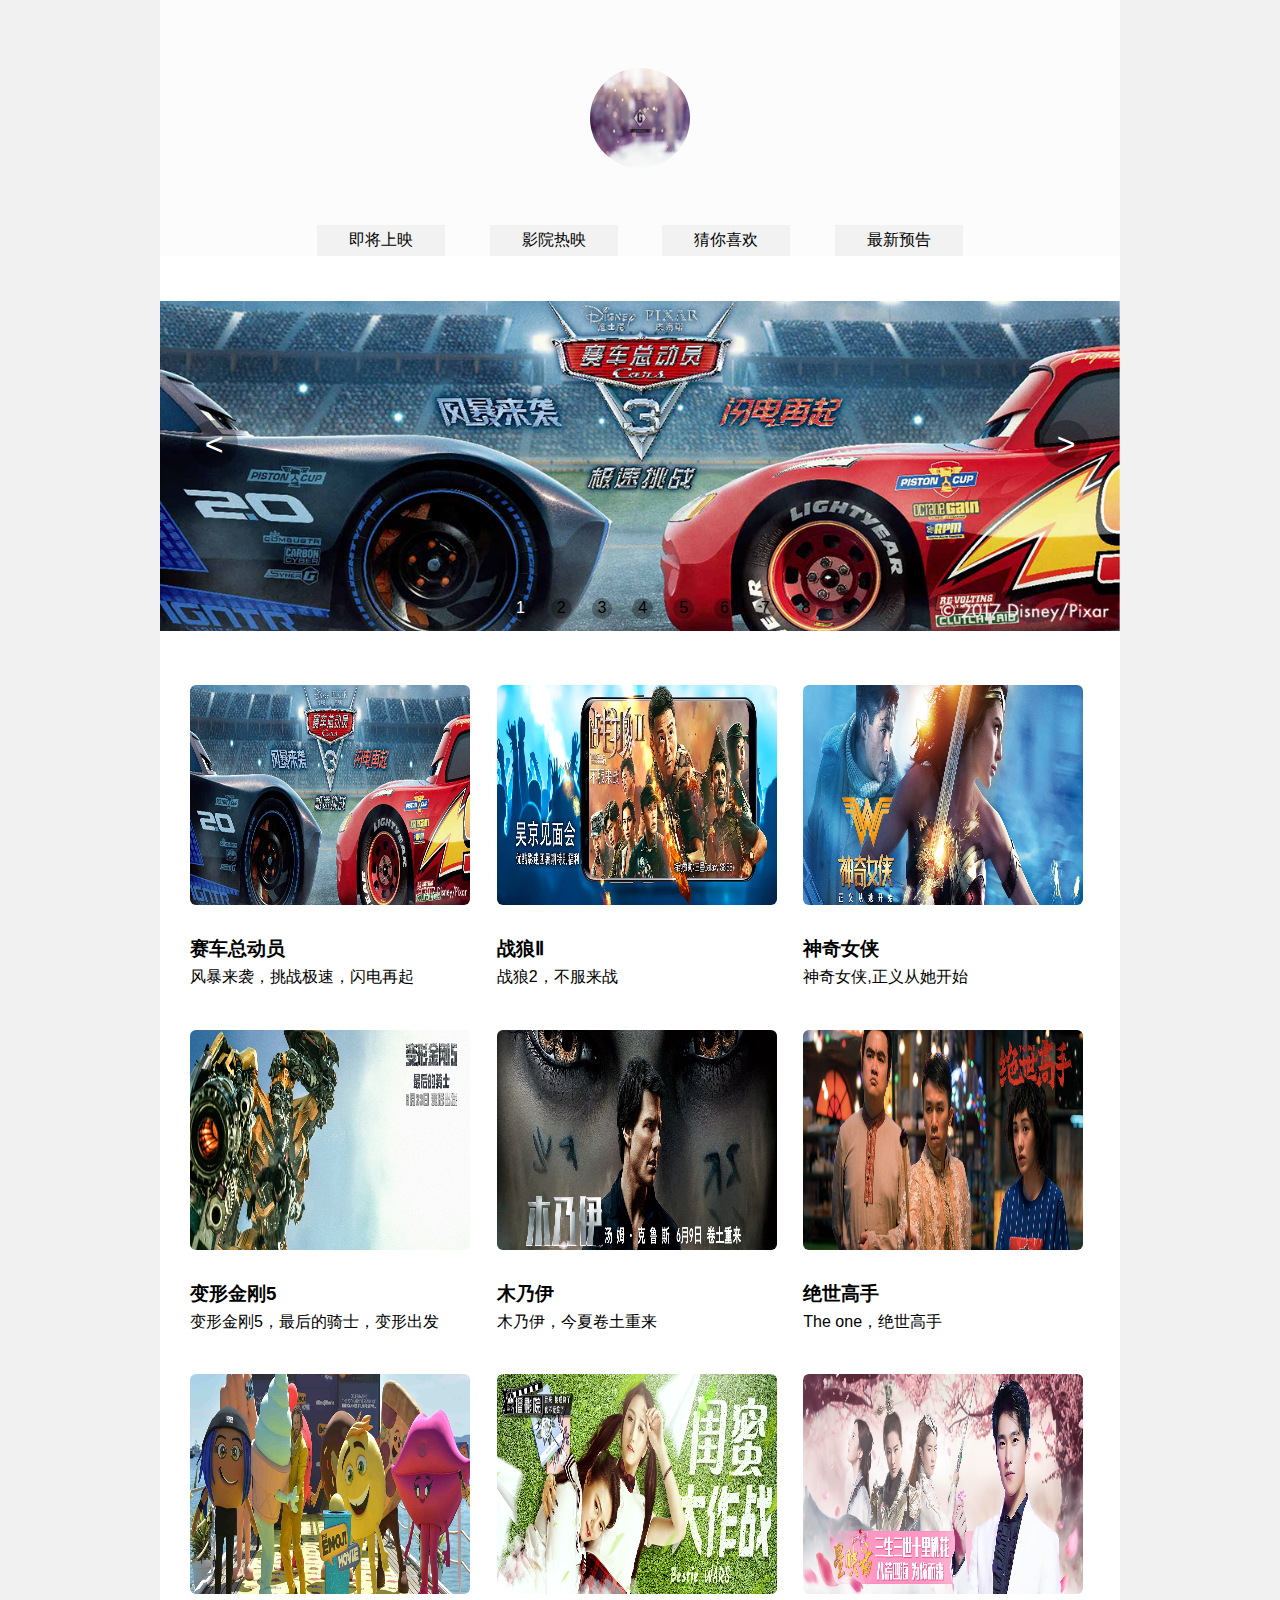
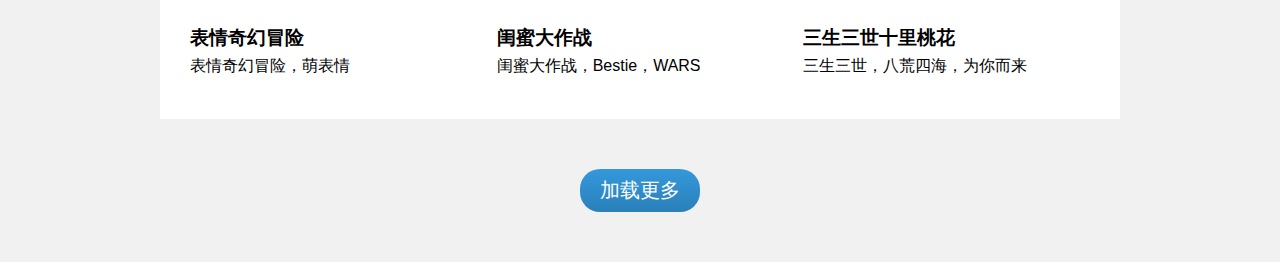
==== index.html @ 677a9473 "一个简单的页面优化整合" ====
<!doctype html>
<html lang="zh-Hans">
<head>
    <meta charset="UTF-8">
    <meta name="viewport" content="width=device-width, user-scalable=no, initial-scale=1.0, maximum-scale=1.0, minimum-scale=1.0">
    <meta http-equiv="X-UA-Compatible" content="ie=edge">
    <title>My Pages</title>
    <link rel="stylesheet" href="style.css" />
    <link rel="shortcut icon" href="favicon.ico">
</head>
<body>
<div class="wrapper">
    <section class="profile">
        <div class="avatar">
            <img src="./images/avatar.jpg" alt="主题图片"/>
        </div>
        <div class="category">
            <span>即将上映</span>
            <span>影院热映</span>
            <span>猜你喜欢</span>
            <span>最新预告</span>
        </div>
    </section>
    <section class="slide">
        <div class="slide-content">
            <ul>
                <li>
                    <a href="javascript:;">
                        <img src="./images/sczdy.jpg" alt="赛车总动员"/>
                    </a>
                </li>
                <li>
                    <a href="javascript:;">
                        <img src="./images/zl2.jpg" alt="战狼2"/>
                    </a>
                </li>
                <li>
                    <a href="javascript:;">
                        <img src="./images/bxjg.jpg" alt="变形金刚5"/>
                    </a>
                </li>
                <li>
                    <a href="javascript:;">
                        <img src="./images/sqnx.jpg" alt="神奇女侠"/>
                    </a>
                </li>
                <li>
                    <a href="javascript:;">
                        <img src="./images/mny.jpg" alt="木乃伊"/>
                    </a>
                </li>
                <li>
                    <a href="javascript:;">
                        <img src="./images/jsgs.jpg" alt="绝世高手"/>
                    </a>
                </li>
                <li>
                    <a href="javascript:;">
                        <img src="./images/bqqhmx.jpg" alt="表情奇幻冒险"/>
                    </a>
                </li>
                <li>
                    <a href="javascript:;">
                        <img src="./images/gmdzz.jpg" alt="闺蜜大作战"/>
                    </a>
                </li>
                <li>
                    <a href="javascript:;">
                        <img src="./images/slth.jpg" alt="三生三世十里桃花"/>
                    </a>
                </li>
            </ul>
            <span class="previous"><</span>
            <span class="next">></span>
        </div>
        <div class="slide-control">
            <ul>
                <li class="active">1</li>
                <li>2</li>
                <li>3</li>
                <li>4</li>
                <li>5</li>
                <li>6</li>
                <li>7</li>
                <li>8</li>
                <li>9</li>
            </ul>
        </div>
    </section>
    <section class="album">
        <ul id="list">
            <li>
                <img src="./images/sczdy.jpg" alt="赛车总动员"/>
                <h3>赛车总动员</h3>
                <p>风暴来袭，挑战极速，闪电再起</p>
            </li>
            <li>
                <img src="./images/zl2.jpg" alt="战狼2"/>
                <h3>战狼Ⅱ</h3>
                <p>战狼2，不服来战</p>
            </li>
            <li>
                <img src="./images/sqnx.jpg" alt="神奇女侠"/>
                <h3>神奇女侠</h3>
                <p>神奇女侠,正义从她开始</p>
            </li>
            <li>
                <img src="./images/bxjg.jpg" alt="变形金刚5"/>
                <h3>变形金刚5</h3>
                <p>变形金刚5，最后的骑士，变形出发</p>
            </li>
            <li>
                <img src="./images/mny.jpg" alt="木乃伊"/>
                <h3>木乃伊</h3>
                <p>木乃伊，今夏卷土重来</p>
            </li>
            <li>
                <img src="./images/jsgs.jpg" alt="绝世高手"/>
                <h3>绝世高手</h3>
                <p>The one，绝世高手</p>
            </li>
            <li>
                <img src="./images/bqqhmx.jpg" alt="表情奇幻冒险"/>
                <h3>表情奇幻冒险</h3>
                <p>表情奇幻冒险，萌表情</p>
            </li>
            <li>
                <img src="./images/gmdzz.jpg" alt="闺蜜大作战"/>
                <h3>闺蜜大作战</h3>
                <p>闺蜜大作战，Bestie，WARS</p>
            </li>
            <li>
                <img src="./images/slth.jpg" alt="三生三世十里桃花"/>
                <h3>三生三世十里桃花</h3>
                <p>三生三世，八荒四海，为你而来</p>
            </li>
        </ul>
    </section>
</div>
<div class="loadMore">
    <a id="loadMoreButton" class="loadMore_button" href="javascript:void(0);">加载更多</a>
</div>
</body>
<script src="http://apps.bdimg.com/libs/jquery/2.1.4/jquery.min.js"></script><!--http or https 都能访问到-->
<script src="script.js"></script>
</html>
---- style.css ----
/*************css reset****************/
*{ margin: 0; padding: 0; box-sizing: border-box; }
ul,ol{ list-style: none;}
img{ border: none;}
a,a:hover,a:visited{ text-decoration: none;}
/*{ outline: 1px solid red;}*精髓技巧 */

/****************public css********************/
body{
    background: #f1f1f1;
    font-family: Helvetica,Arial,cursive;
}
.wrapper{
    max-width: 960px;
    margin: 0 auto;
    background: #fff;
}

/****************profile css*****************/
section.profile{
    text-align: center;
    background: #fcfcfc;
}
section.profile > .avatar{
    padding-top: 68px;
    padding-bottom: 53px;
}
section.profile > .avatar > img{
    width: 100px;
    height: 100px;
    border-radius: 50%;
}
section.profile .category{
    margin-bottom: 45px;
}
section.profile .category span{
    padding: .3em 2em .3em 2em;
    display: inline-block;
    background: rgba(232,231,231,0.5);
    margin: 0 20px;
    cursor: pointer;
}
/******************slide css********************/
section.slide{
    position: relative;
}
section.slide > .slide-content{
    overflow: hidden;
    position: relative;
}
section.slide > .slide-content .previous , .next{
    width: 1.5em;
    height: 1.5em;
    border-radius: 50%;
    background: rgba(0,0,0,0.3);
    line-height: 1.5em;
    text-align: center;
    font-size: 32px;
    color: #fff;
    cursor: pointer;
}
section.slide > .slide-content .previous{
    position: absolute;
    bottom: 50%;
    left: 30px;
}
section.slide > .slide-content .next{
    position: absolute;
    bottom: 50%;
    right: 30px;
}
section.slide > .slide-content > ul{
    display: flex;
}
section.slide > .slide-content > ul > li{
    width: 100%;
    flex-shrink: 0; /*不要收缩*/
}
section.slide img{
    width: 100%;
}
section.slide > .slide-control{
    position: absolute;
    bottom: 5%;
    left: 50%;
    transform: translateX(-150px);
}
section.slide > .slide-control ul{
    display: flex;
}
section.slide > .slide-control ul > li{
    width: 1.3em;
    height: 1.3em;
    border-radius: 50%;
    background: rgba(0,0,0,0.3);
    line-height: 1.3em;
    text-align: center;
    margin-left: 20px;
    cursor: pointer;
}
section.slide > .slide-control ul > li.active{
    width: 1.3em;
    height: 1.3em;
    border-radius: 50%;
    background: rgba(0,0,0,0.5);
    line-height: 1.3em;
    text-align: center;
    margin-left: 20px;
    color: #fff;
}

/****************album css*********************/
section.album{
    background: #fff;
}
section.album ul {
    max-width: 100%;
    display: flex;
    flex-flow: row wrap;
    justify-content: space-around;
    margin: 50px 20px;
}
section.album ul li{
    width: calc(33.333333% - 20px);
    padding-bottom: 40px;

}
section.album ul  li > img{
    max-width: 280px;
    min-height: 220px;
    border-radius: 6px;
    margin-bottom: 25px;
}
section.album ul  li > h3,p{
    line-height: 1.6em;
}

/****************loadMore css****************/
div.loadMore{
    text-align: center;
    margin-bottom: 50px;
}
.loadMore_button {
    background: #3498db;
    background-image: linear-gradient(to bottom, #3498db, #2980b9);
    border-radius: 20px;
    color: #fff;
    font-size: 20px;
    padding: 8px 20px 8px 20px;
    display: inline-block;
}

.loadMore_button:hover {
    background: #3cb0fd;
    background-image: linear-gradient(to bottom, #3cb0fd, #3498db);
}
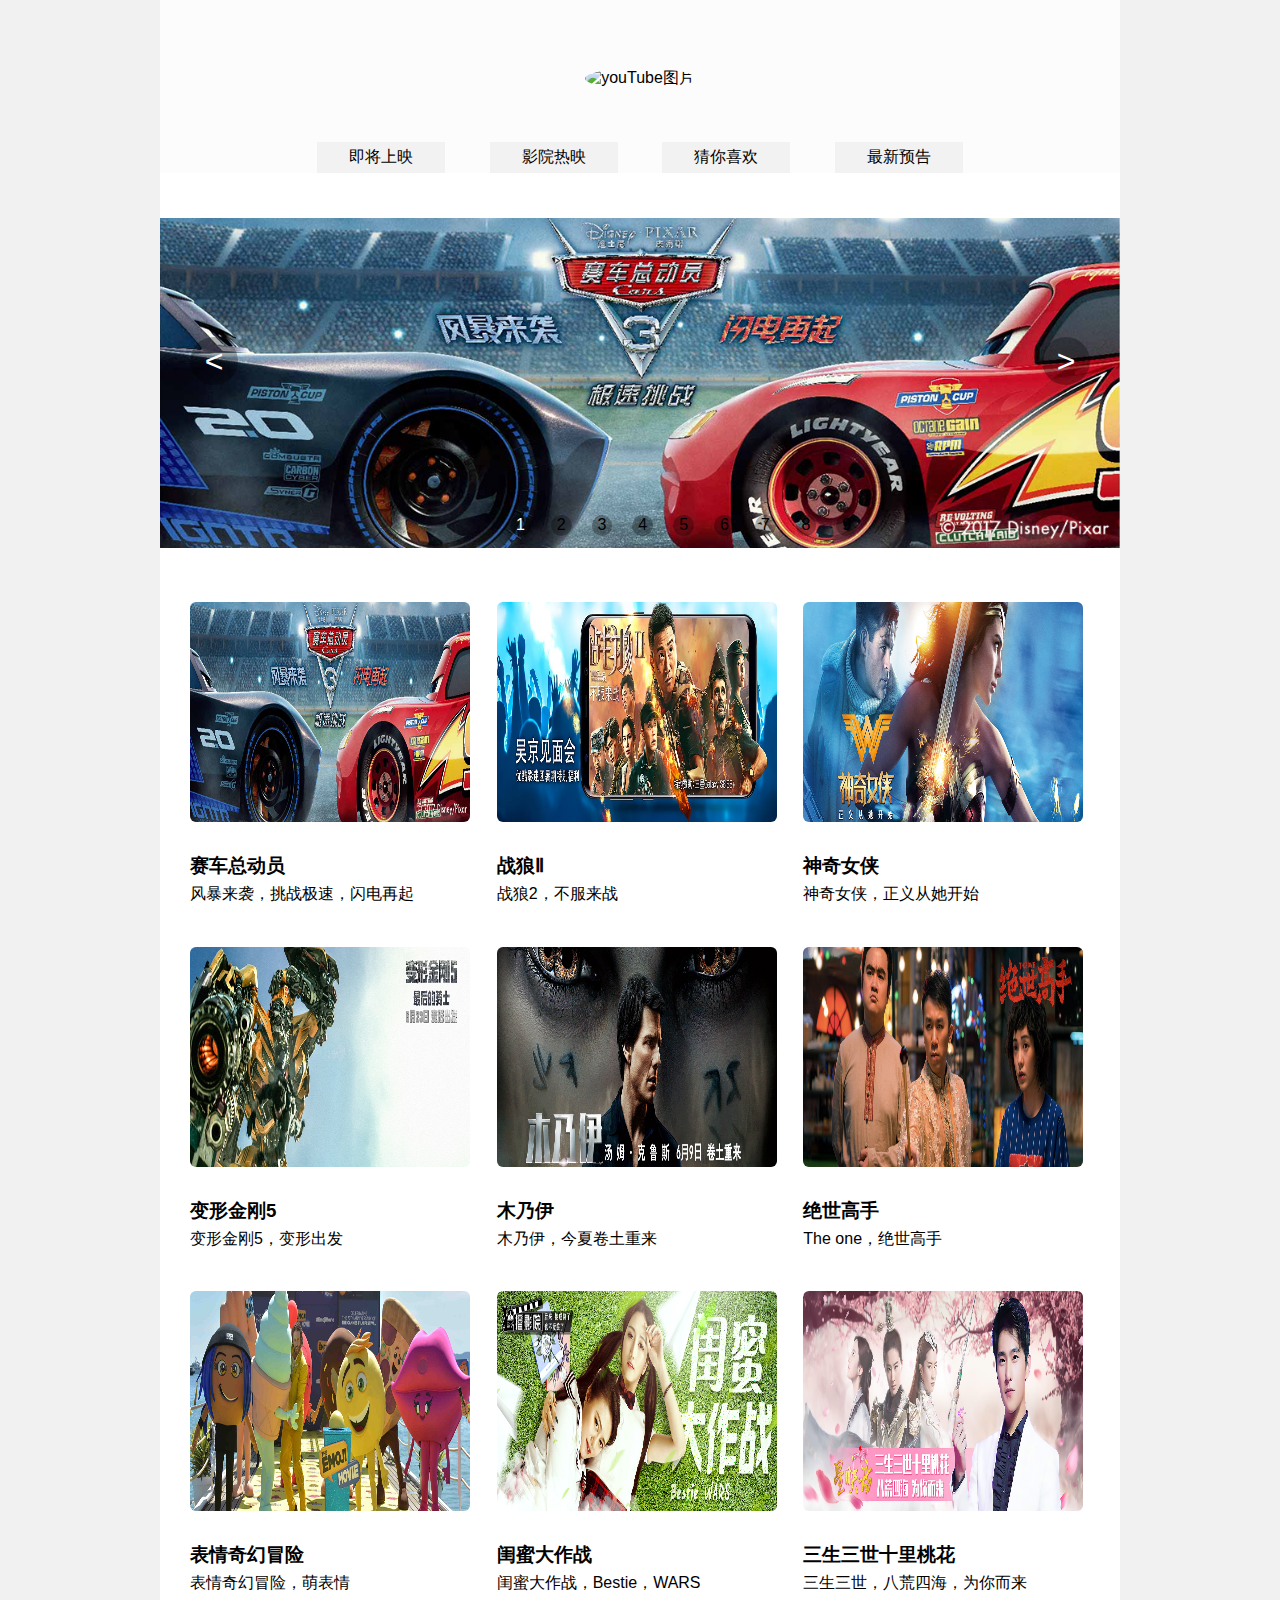
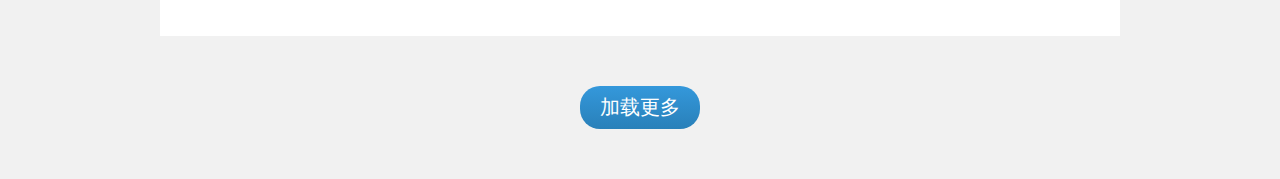
==== commit 90964010: "update index" ====
--- a/index.html
+++ b/index.html
@@ -7,12 +7,13 @@
     <title>My Pages</title>
     <link rel="stylesheet" href="style.css" />
     <link rel="shortcut icon" href="favicon.ico">
+    <link rel="prefetch" href="./images/giphy.gif"/>
 </head>
 <body>
 <div class="wrapper">
     <section class="profile">
         <div class="avatar">
-            <img src="./images/avatar.jpg" alt="主题图片"/>
+            <img src="./images/youTube.jpg" alt="youTube图片"/>
         </div>
         <div class="category">
             <span>即将上映</span>
@@ -102,12 +103,12 @@
             <li>
                 <img src="./images/sqnx.jpg" alt="神奇女侠"/>
                 <h3>神奇女侠</h3>
-                <p>神奇女侠,正义从她开始</p>
+                <p>神奇女侠，正义从她开始</p>
             </li>
             <li>
                 <img src="./images/bxjg.jpg" alt="变形金刚5"/>
                 <h3>变形金刚5</h3>
-                <p>变形金刚5，最后的骑士，变形出发</p>
+                <p>变形金刚5，变形出发</p>
             </li>
             <li>
                 <img src="./images/mny.jpg" alt="木乃伊"/>
@@ -141,6 +142,6 @@
     <a id="loadMoreButton" class="loadMore_button" href="javascript:void(0);">加载更多</a>
 </div>
 </body>
-<script src="http://apps.bdimg.com/libs/jquery/2.1.4/jquery.min.js"></script><!--http or https 都能访问到-->
+<script src="//apps.bdimg.com/libs/jquery/2.1.4/jquery.min.js"></script><!--http or https 都能访问到-->
 <script src="script.js"></script>
-</html>+</html>
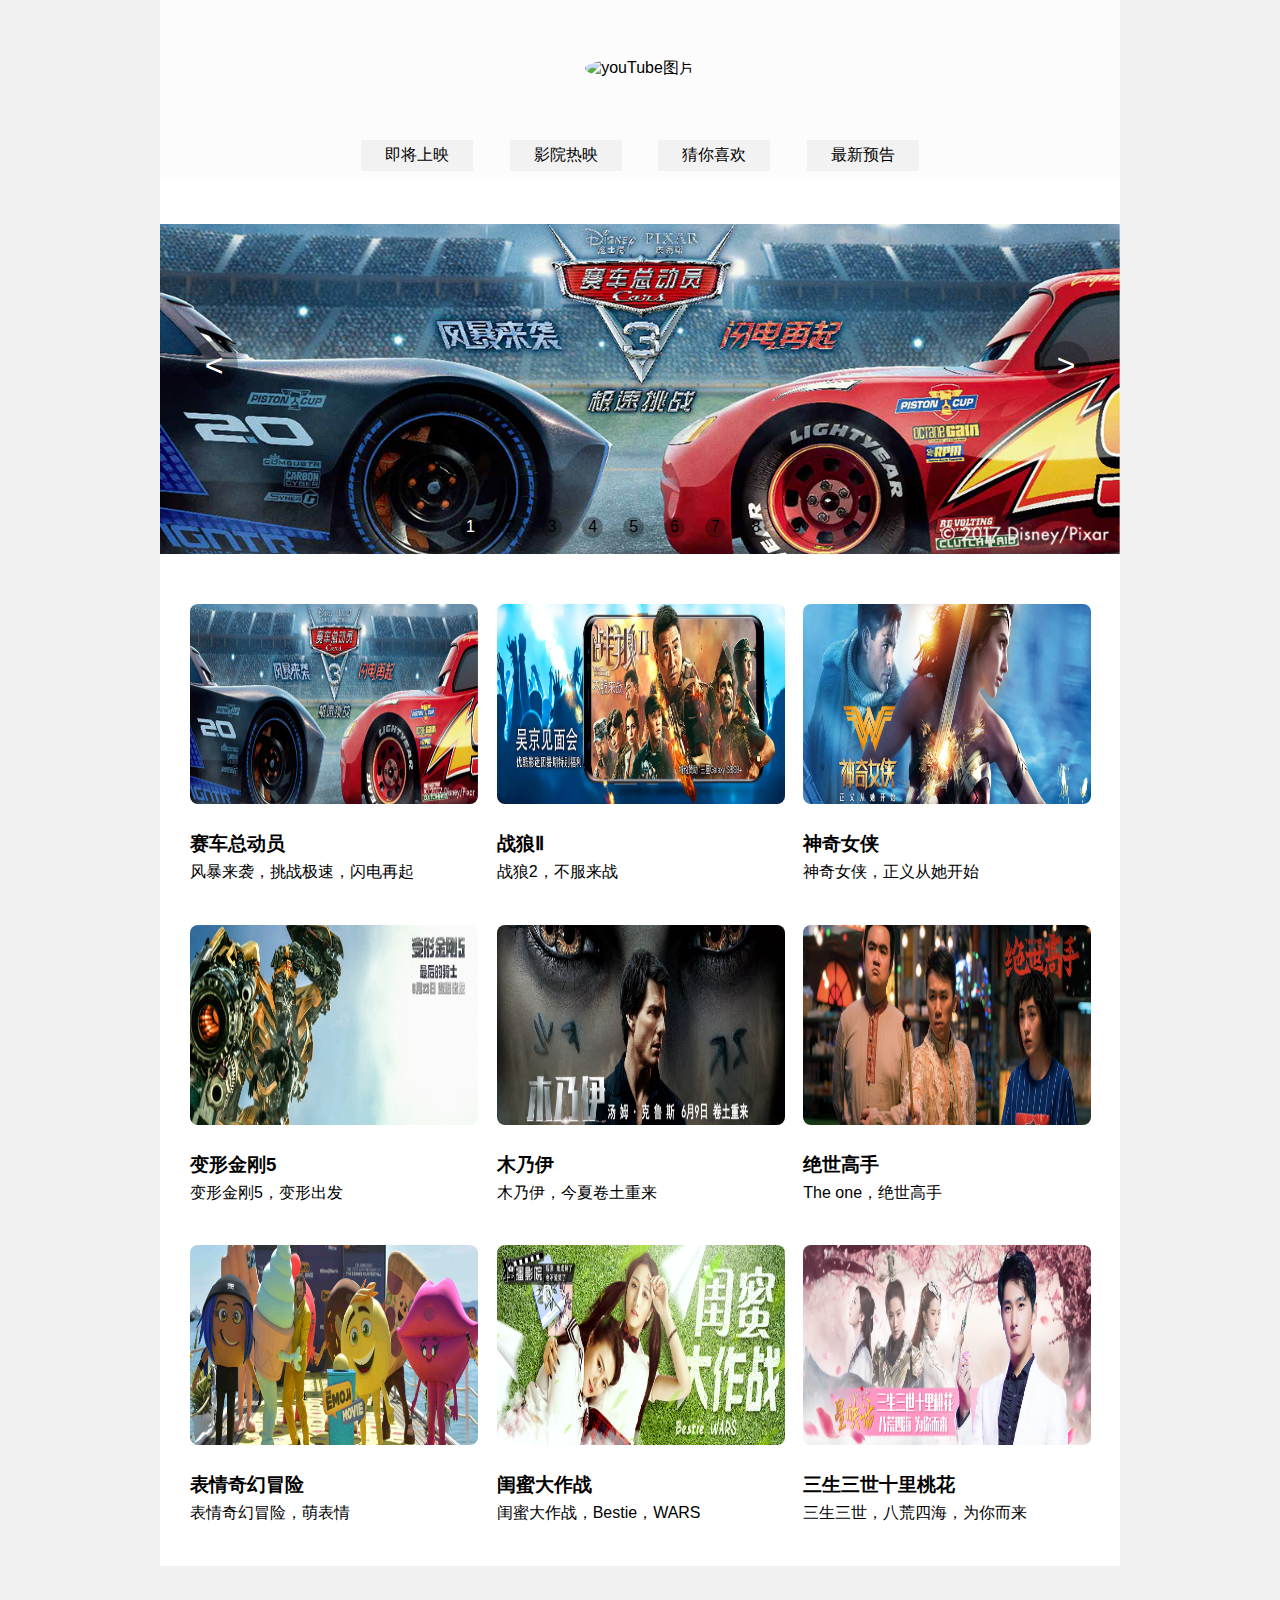
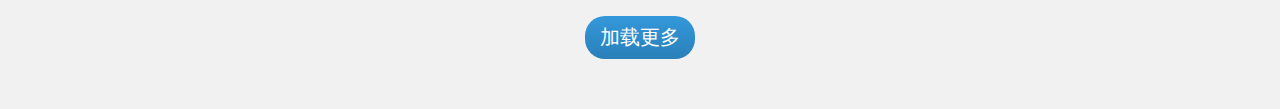
==== commit a9629409: "index优化" ====
--- a/index.html
+++ b/index.html
@@ -6,7 +6,6 @@
     <meta http-equiv="X-UA-Compatible" content="ie=edge">
     <title>My Pages</title>
     <link rel="stylesheet" href="style.css" />
-    <link rel="shortcut icon" href="favicon.ico">
     <link rel="prefetch" href="./images/giphy.gif"/>
 </head>
 <body>
--- a/style.css
+++ b/style.css
@@ -1,9 +1,9 @@
 /*************css reset****************/
 *{ margin: 0; padding: 0; box-sizing: border-box; }
 ul,ol{ list-style: none;}
-img{ border: none;}
+img{ border: none; vertical-align: top;}
 a,a:hover,a:visited{ text-decoration: none;}
-/*{ outline: 1px solid red;}*精髓技巧 */
+/*{ outline: 1px solid red;}精髓技巧 */
 
 /****************public css********************/
 body{
@@ -22,7 +22,7 @@
     background: #fcfcfc;
 }
 section.profile > .avatar{
-    padding-top: 68px;
+    padding-top: 58px;
     padding-bottom: 53px;
 }
 section.profile > .avatar > img{
@@ -34,11 +34,16 @@
     margin-bottom: 45px;
 }
 section.profile .category span{
-    padding: .3em 2em .3em 2em;
+    padding: .3em 1.5em .3em 1.5em;
     display: inline-block;
     background: rgba(232,231,231,0.5);
-    margin: 0 20px;
+    margin: 0.5em 1em;
     cursor: pointer;
+}
+@media (max-width: 425px) {
+    section.profile .category span{
+        max-width: 320px;
+    }
 }
 /******************slide css********************/
 section.slide{
@@ -58,6 +63,14 @@
     font-size: 32px;
     color: #fff;
     cursor: pointer;
+}
+@media (max-width: 425px) {
+    section.slide > .slide-content .previous , .next{
+        width: 1em;
+        height: 1em;
+        line-height: 1em;
+        font-size: 2em;
+    }
 }
 section.slide > .slide-content .previous{
     position: absolute;
@@ -83,7 +96,12 @@
     position: absolute;
     bottom: 5%;
     left: 50%;
-    transform: translateX(-150px);
+    transform: translateX(-200px);
+}
+@media (max-width: 425px) {
+    section.slide > .slide-control{
+        transform: translateX(-100px);
+    }
 }
 section.slide > .slide-control ul{
     display: flex;
@@ -98,18 +116,34 @@
     margin-left: 20px;
     cursor: pointer;
 }
+@media (max-width: 425px) {
+    section.slide > .slide-control ul > li{
+        width: 1em;
+        height: 1em;
+        line-height: 1em;
+        margin-left: 5px;
+    }
+}
 section.slide > .slide-control ul > li.active{
     width: 1.3em;
     height: 1.3em;
     border-radius: 50%;
-    background: rgba(0,0,0,0.5);
+    background: rgba(0,0,0,0.7);
     line-height: 1.3em;
     text-align: center;
     margin-left: 20px;
     color: #fff;
 }
-
+@media (max-width: 425px) {
+    section.slide > .slide-control ul > li.active{
+        width: 1em;
+        height: 1em;
+        line-height: 1em;
+        margin-left: 5px;
+    }
+}
 /****************album css*********************/
+section.album ul li > p{ overflow: hidden;}
 section.album{
     background: #fff;
 }
@@ -123,20 +157,61 @@
 section.album ul li{
     width: calc(33.333333% - 20px);
     padding-bottom: 40px;
-
 }
 section.album ul  li > img{
-    max-width: 280px;
-    min-height: 220px;
-    border-radius: 6px;
+    max-width: 288px;
+    min-height: 200px;
+    border-radius: 8px;
     margin-bottom: 25px;
+}
+@media(max-width: 768px) {
+    section.album ul li{
+        width: calc(50% - 15px);
+    }
+    section.album ul  li > img{
+        max-width: 100%;
+    }
+    section.album ul li:last-child{
+        display: none;
+    }
+}
+@media(max-width: 425px) {
+    section.album ul li{
+        width: calc(100% - 95px);
+    }
+    section.album ul  li > img{
+        max-width: 100%;
+    }
+}
+@media (min-width: 375px) and (max-width: 425px) {
+    section.album ul li{
+        width: calc(100% - 45px);
+    }
+    section.album ul li:last-child{
+        display: block;
+    }
+    section.album ul  li > img{
+        max-width: 100%;
+    }
+}
+@media(max-width: 375px) {
+    section.album ul li{
+        width: calc(100% - 45px);
+    }
+    section.album ul li:last-child{
+        display: block;
+    }
+    section.album ul  li > img{
+        max-width: 100%;
+    }
 }
 section.album ul  li > h3,p{
     line-height: 1.6em;
 }
 
+
 /****************loadMore css****************/
-div.loadMore{
+.loadMore{
     text-align: center;
     margin-bottom: 50px;
 }
@@ -146,11 +221,10 @@
     border-radius: 20px;
     color: #fff;
     font-size: 20px;
-    padding: 8px 20px 8px 20px;
+    padding: 8px 15px 8px 15px;
     display: inline-block;
 }
-
 .loadMore_button:hover {
     background: #3cb0fd;
     background-image: linear-gradient(to bottom, #3cb0fd, #3498db);
-}+}
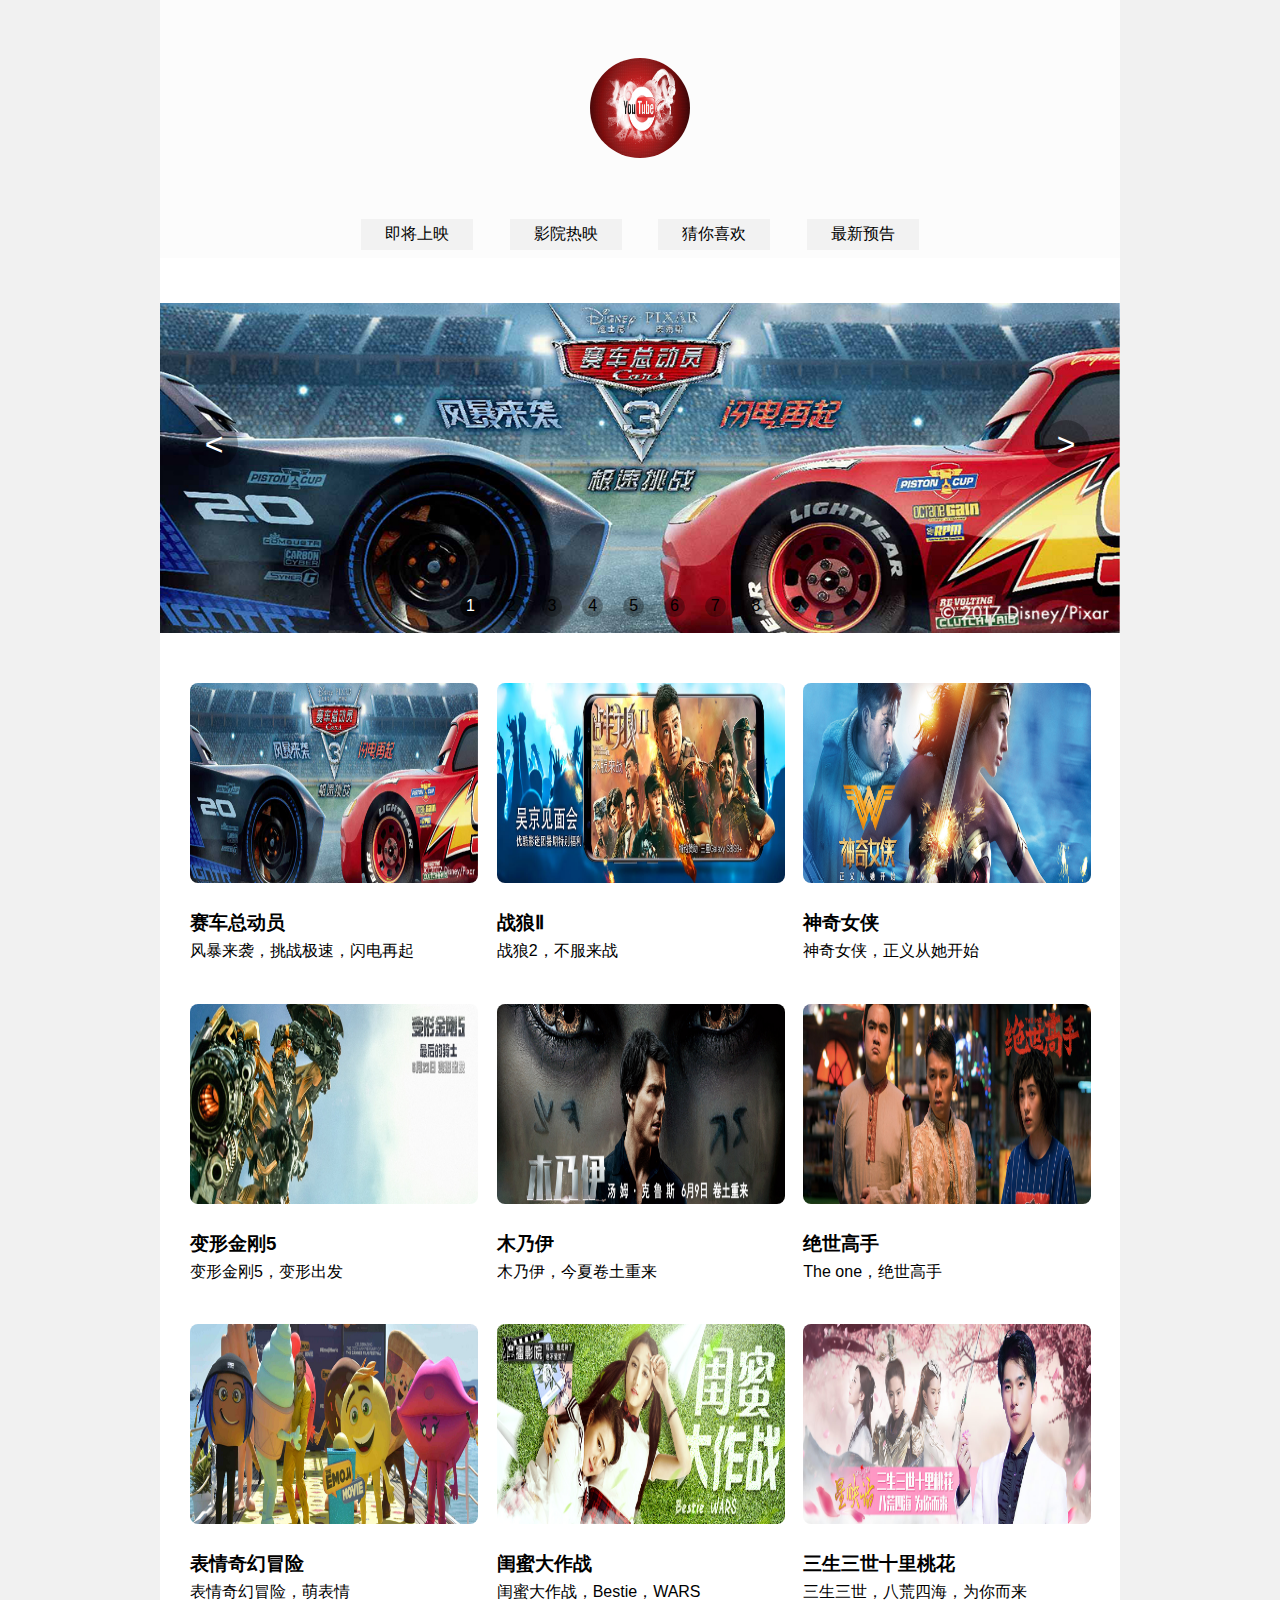
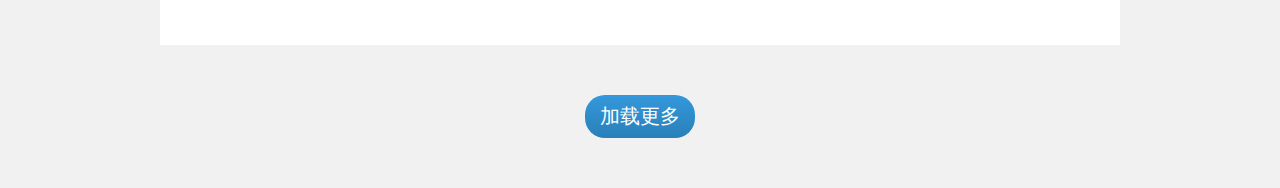
==== commit 1afeb3ba: "index优化" ====
--- a/index.html
+++ b/index.html
@@ -6,6 +6,7 @@
     <meta http-equiv="X-UA-Compatible" content="ie=edge">
     <title>My Pages</title>
     <link rel="stylesheet" href="style.css" />
+    <link rel="shortcut icon" href="favicon.ico">
     <link rel="prefetch" href="./images/giphy.gif"/>
 </head>
 <body>
--- a/style.css
+++ b/style.css
@@ -3,7 +3,7 @@
 ul,ol{ list-style: none;}
 img{ border: none; vertical-align: top;}
 a,a:hover,a:visited{ text-decoration: none;}
-/*{ outline: 1px solid red;}精髓技巧 */
+/*{ outline: 1px solid red;} *精髓技巧*/
 
 /****************public css********************/
 body{
